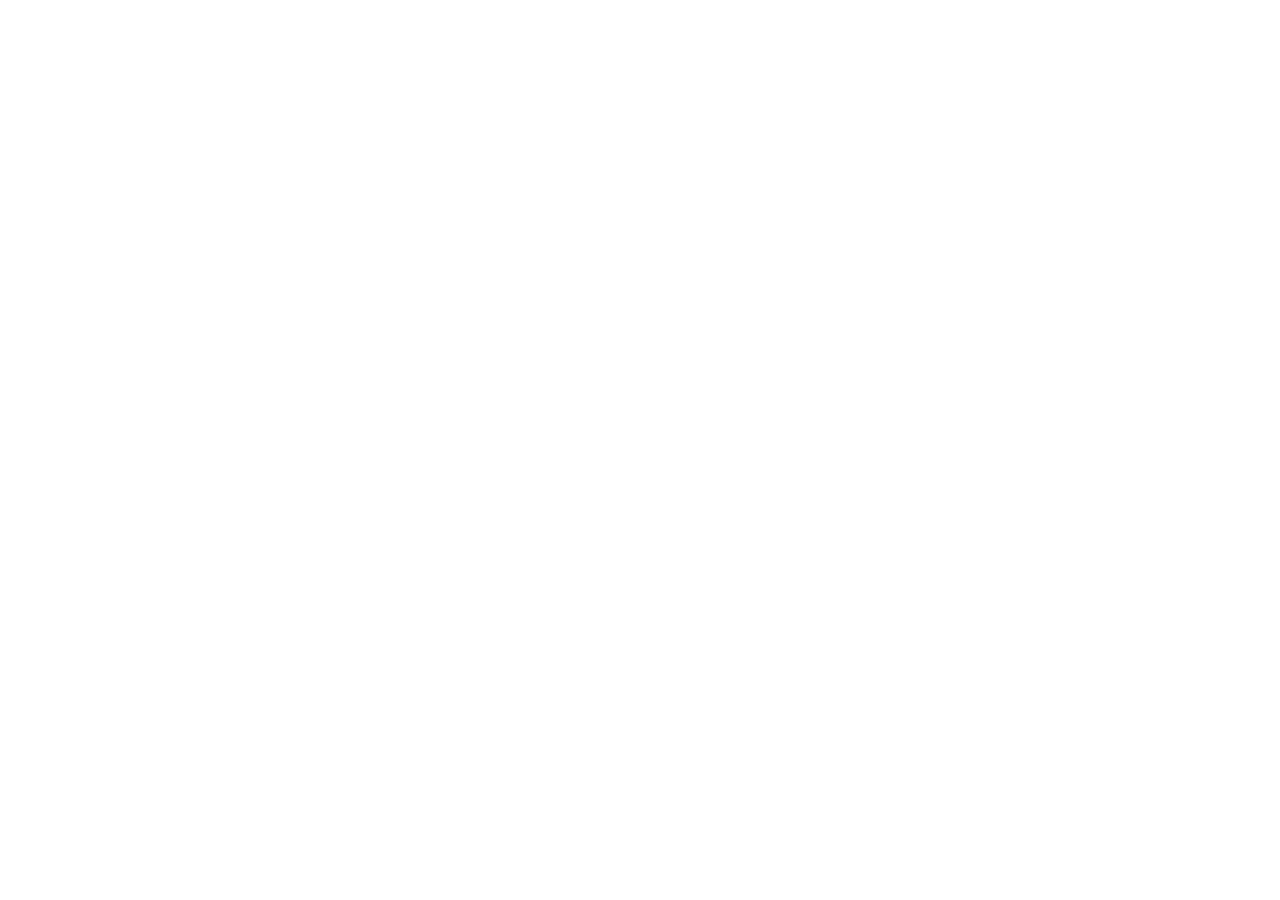
==== index.html @ 0ff9dba8 "added index, added interaction to a plot" ====
<!DOCTYPE html>
<html lang="en">
<head>
    <meta charset="UTF-8">
    <meta name="viewport" content="width=device-width, initial-scale=1.0">
    <title>DS4200 project webpage</title>
</head>
<body>
    
</body>
</html>
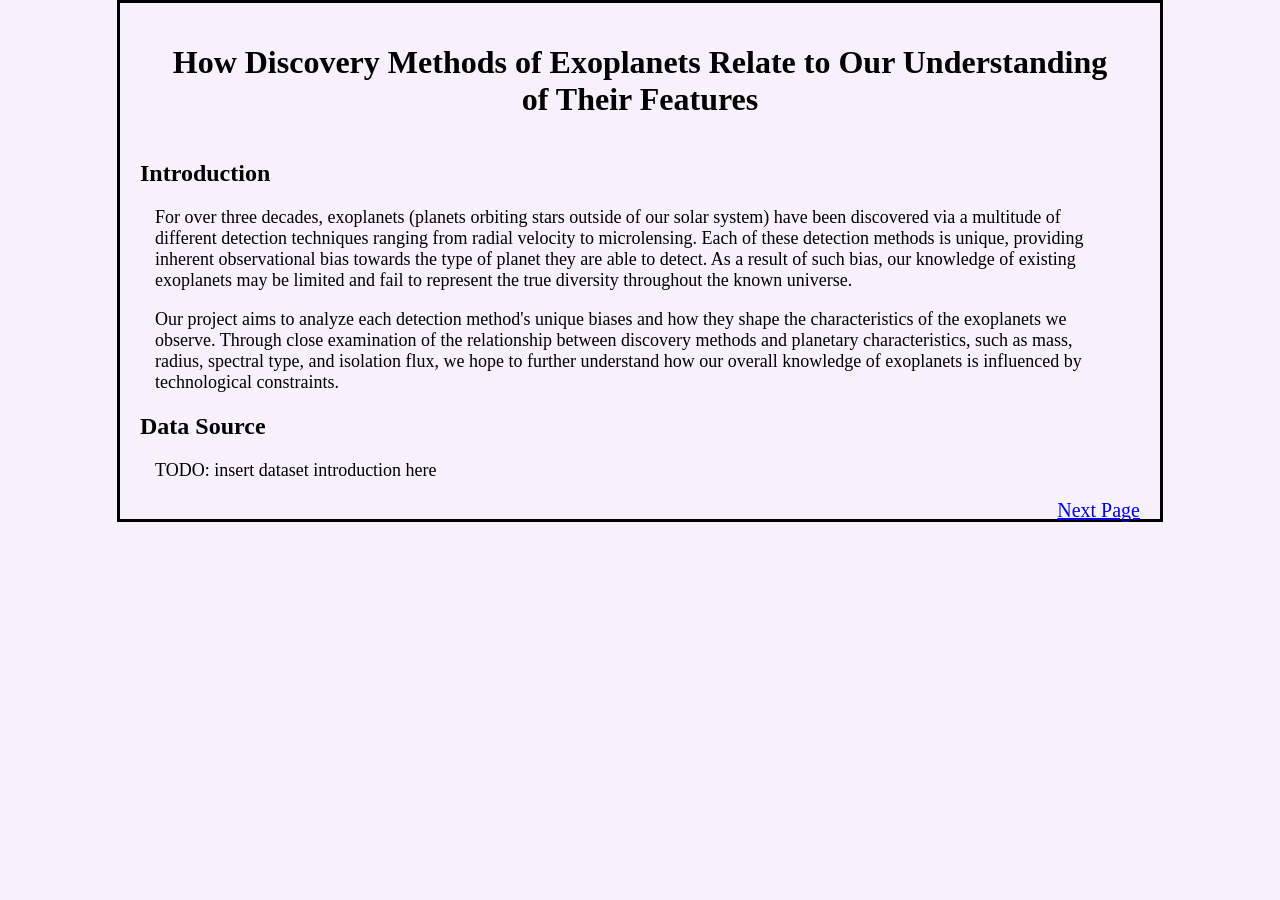
==== commit 6db80c4a: "updated introductory webpage" ====
--- a/index.html
+++ b/index.html
@@ -5,7 +5,52 @@
     <meta name="viewport" content="width=device-width, initial-scale=1.0">
     <title>DS4200 project webpage</title>
 </head>
-<body>
+<body style="width: 1000px; 
+    margin: 0 auto;
+    padding: 0 20px 20px 20px; 
+    border: 3px solid black;
+    background-color:rgb(246, 241, 251);">
+    
+    
+    <h1 style="text-align:center; padding:20px">How Discovery Methods of Exoplanets Relate to Our Understanding of Their Features</h1>
+    
+    <h2>Introduction</h2>
+
+    <style>
+        .body_text {
+            font-size:18px;
+            margin-left:15px;
+            margin-right:15px;
+        }
+    </style>
+
+    <!-- TODO: this is mostly just copied from our proposal; may want to change it -->
+    <p class="body_text">
+        For over three decades, exoplanets (planets orbiting stars outside of our solar 
+        system) have been discovered via a multitude of different detection techniques 
+        ranging from radial velocity to microlensing. Each of these detection methods is 
+        unique, providing inherent observational bias towards the type of planet they are 
+        able to detect. As a result of such bias, our knowledge of existing exoplanets may 
+        be limited and fail to represent the true diversity throughout the known universe. 
+    </p>
+    <p class="body_text">
+        Our project aims to analyze each detection method's unique biases and how they 
+        shape the characteristics of the exoplanets we observe. Through close examination 
+        of the relationship between discovery methods and planetary characteristics, such 
+        as mass, radius, spectral type, and isolation flux, we hope to further understand 
+        how our overall knowledge of exoplanets is influenced by technological constraints. 
+    </p>
+
+    <h2>Data Source</h2>
+
+    <p class="body_text">
+        TODO: insert dataset introduction here
+    </p>
+    
+    <!--TODO: figure out how to get this looking better spacing-wise-->
+    <span style="float:right; margin-right:0px;">
+        <a style="font-size:20px;" href="page2.html">Next Page</a>
+    </span>
     
 </body>
 </html>
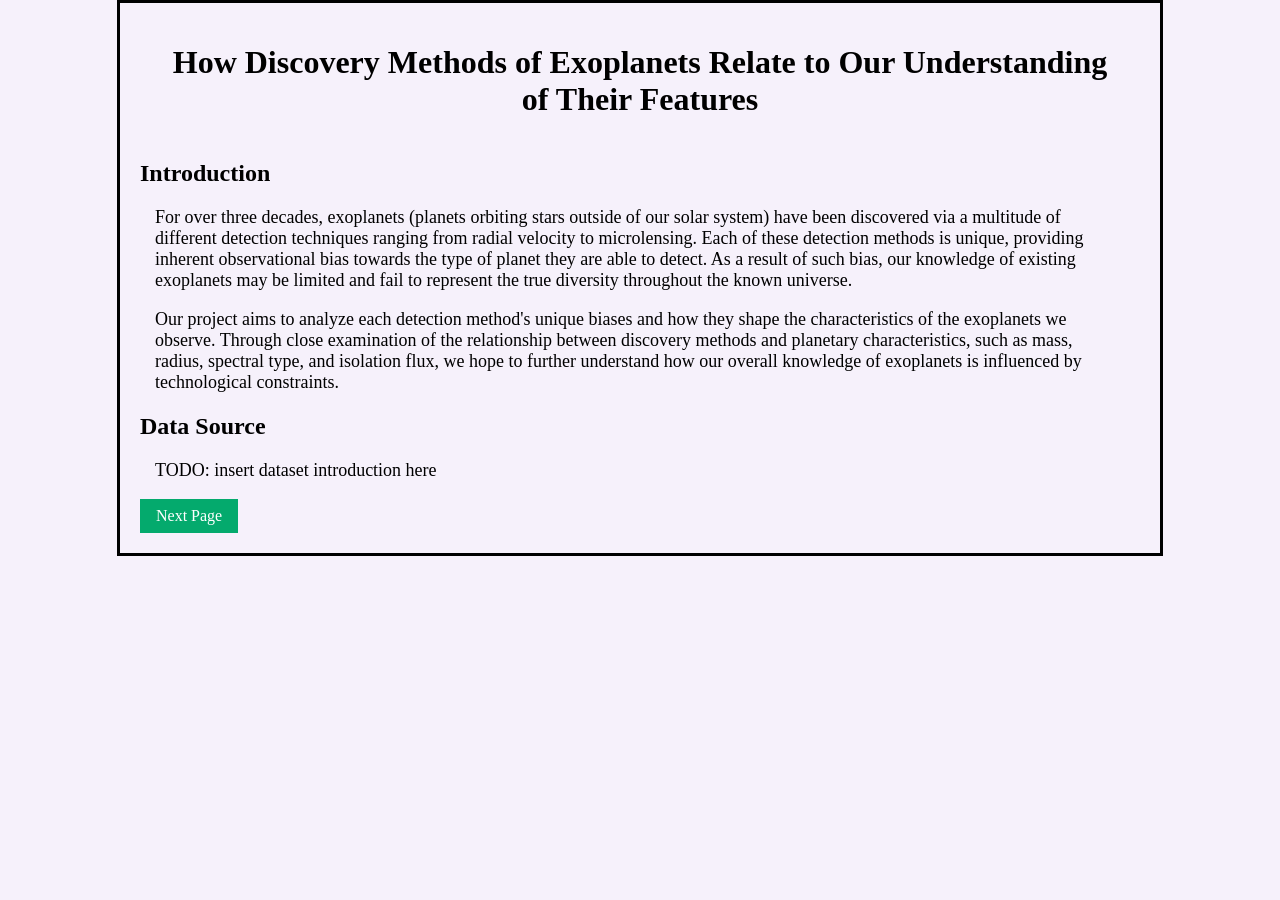
==== commit 102c42d7: "created stylesheet, changed page buttons" ====
--- a/index.html
+++ b/index.html
@@ -4,12 +4,9 @@
     <meta charset="UTF-8">
     <meta name="viewport" content="width=device-width, initial-scale=1.0">
     <title>DS4200 project webpage</title>
+    <link rel="stylesheet" href="style.css">
 </head>
-<body style="width: 1000px; 
-    margin: 0 auto;
-    padding: 0 20px 20px 20px; 
-    border: 3px solid black;
-    background-color:rgb(246, 241, 251);">
+<body>
     
     
     <h1 style="text-align:center; padding:20px">How Discovery Methods of Exoplanets Relate to Our Understanding of Their Features</h1>
@@ -48,9 +45,9 @@
     </p>
     
     <!--TODO: figure out how to get this looking better spacing-wise-->
-    <span style="float:right; margin-right:0px;">
-        <a style="font-size:20px;" href="page2.html">Next Page</a>
-    </span>
+    
+    <a class="next" href="facilities_and_methods.html">Next Page</a>
+    
     
 </body>
 </html>
--- a/style.css
+++ b/style.css
@@ -0,0 +1,35 @@
+
+body {
+    width: 1000px; 
+    margin: 0 auto;
+    padding: 0 20px 20px 20px; 
+    border: 3px solid black;
+    background-color:rgb(246, 241, 251);
+}
+
+/*to center plots*/
+.center {
+    margin: 0 auto;
+    display: flex;
+    justify-content: center;
+}
+
+/*for next/back buttons*/
+.previous {
+  background-color: #f1f1f1;
+  color: black;
+  font-size:16px;
+  text-decoration: none;
+  display: inline-block;
+  padding: 8px 16px;
+}
+.next {
+  background-color: #04AA6D;
+  color: white;
+  font-size:16px;
+  text-decoration: none;
+  display: inline-block;
+  padding: 8px 16px;
+}
+
+
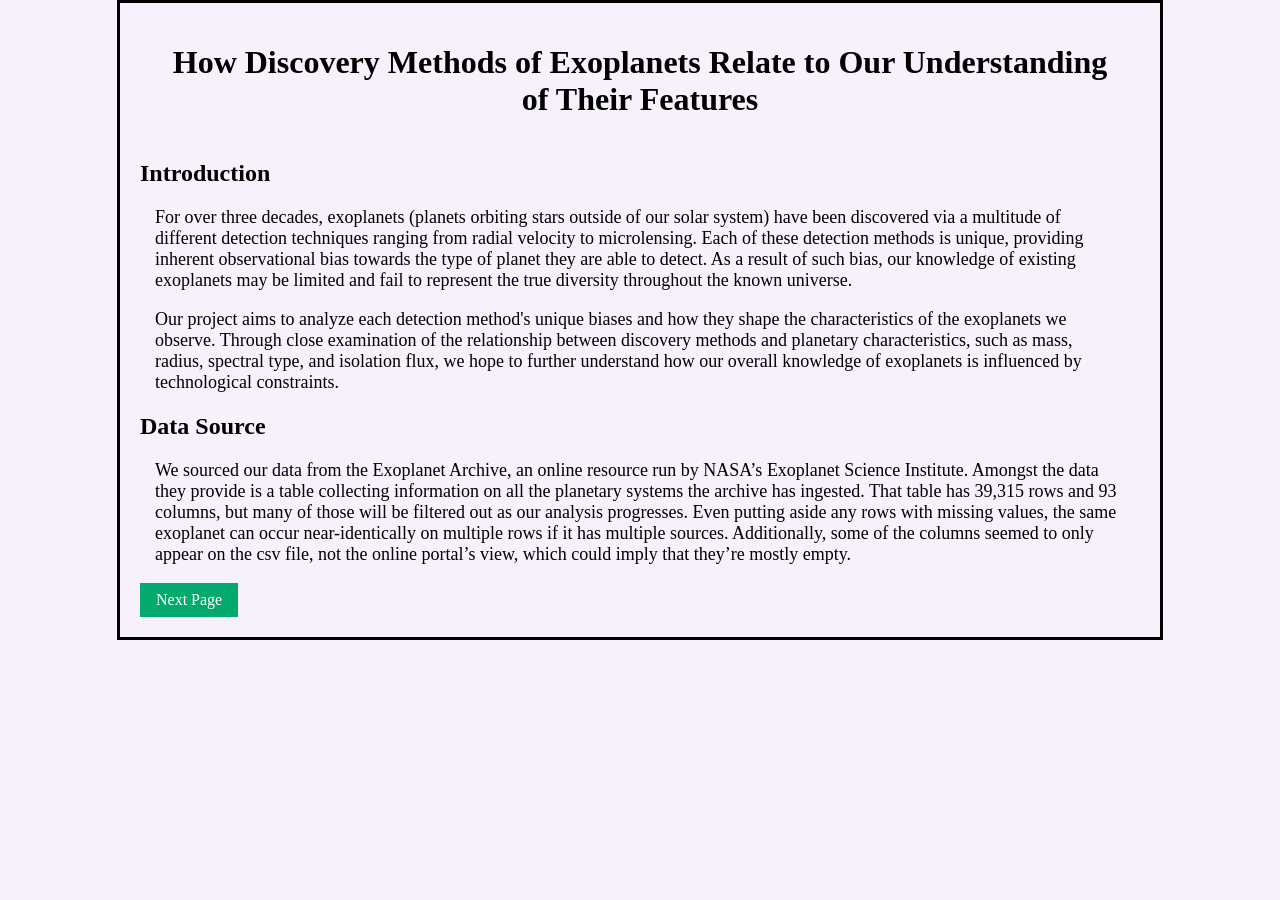
==== commit 075b2cec: "some minor formatting updates" ====
--- a/index.html
+++ b/index.html
@@ -12,14 +12,6 @@
     <h1 style="text-align:center; padding:20px">How Discovery Methods of Exoplanets Relate to Our Understanding of Their Features</h1>
     
     <h2>Introduction</h2>
-
-    <style>
-        .body_text {
-            font-size:18px;
-            margin-left:15px;
-            margin-right:15px;
-        }
-    </style>
 
     <!-- TODO: this is mostly just copied from our proposal; may want to change it -->
     <p class="body_text">
@@ -40,11 +32,18 @@
 
     <h2>Data Source</h2>
 
+    <!--TODO: this is just copied over from the proposal, and could do with some edits-->
     <p class="body_text">
-        TODO: insert dataset introduction here
+        We sourced our data from the Exoplanet Archive, an online resource run by NASA’s 
+        Exoplanet Science Institute. Amongst the data they provide is a table collecting 
+        information on all the planetary systems the archive has ingested. That table has 
+        39,315 rows and 93 columns, but many of those will be filtered out as our analysis 
+        progresses. Even putting aside any rows with missing values, the same exoplanet can 
+        occur near-identically on multiple rows if it has multiple sources. Additionally, 
+        some of the columns seemed to only appear on the csv file, not the online portal’s 
+        view, which could imply that they’re mostly empty. 
+
     </p>
-    
-    <!--TODO: figure out how to get this looking better spacing-wise-->
     
     <a class="next" href="facilities_and_methods.html">Next Page</a>
     
--- a/style.css
+++ b/style.css
@@ -6,6 +6,12 @@
     border: 3px solid black;
     background-color:rgb(246, 241, 251);
 }
+
+.body_text {
+            font-size:18px;
+            margin-left:15px;
+            margin-right:15px;
+        }
 
 /*to center plots*/
 .center {
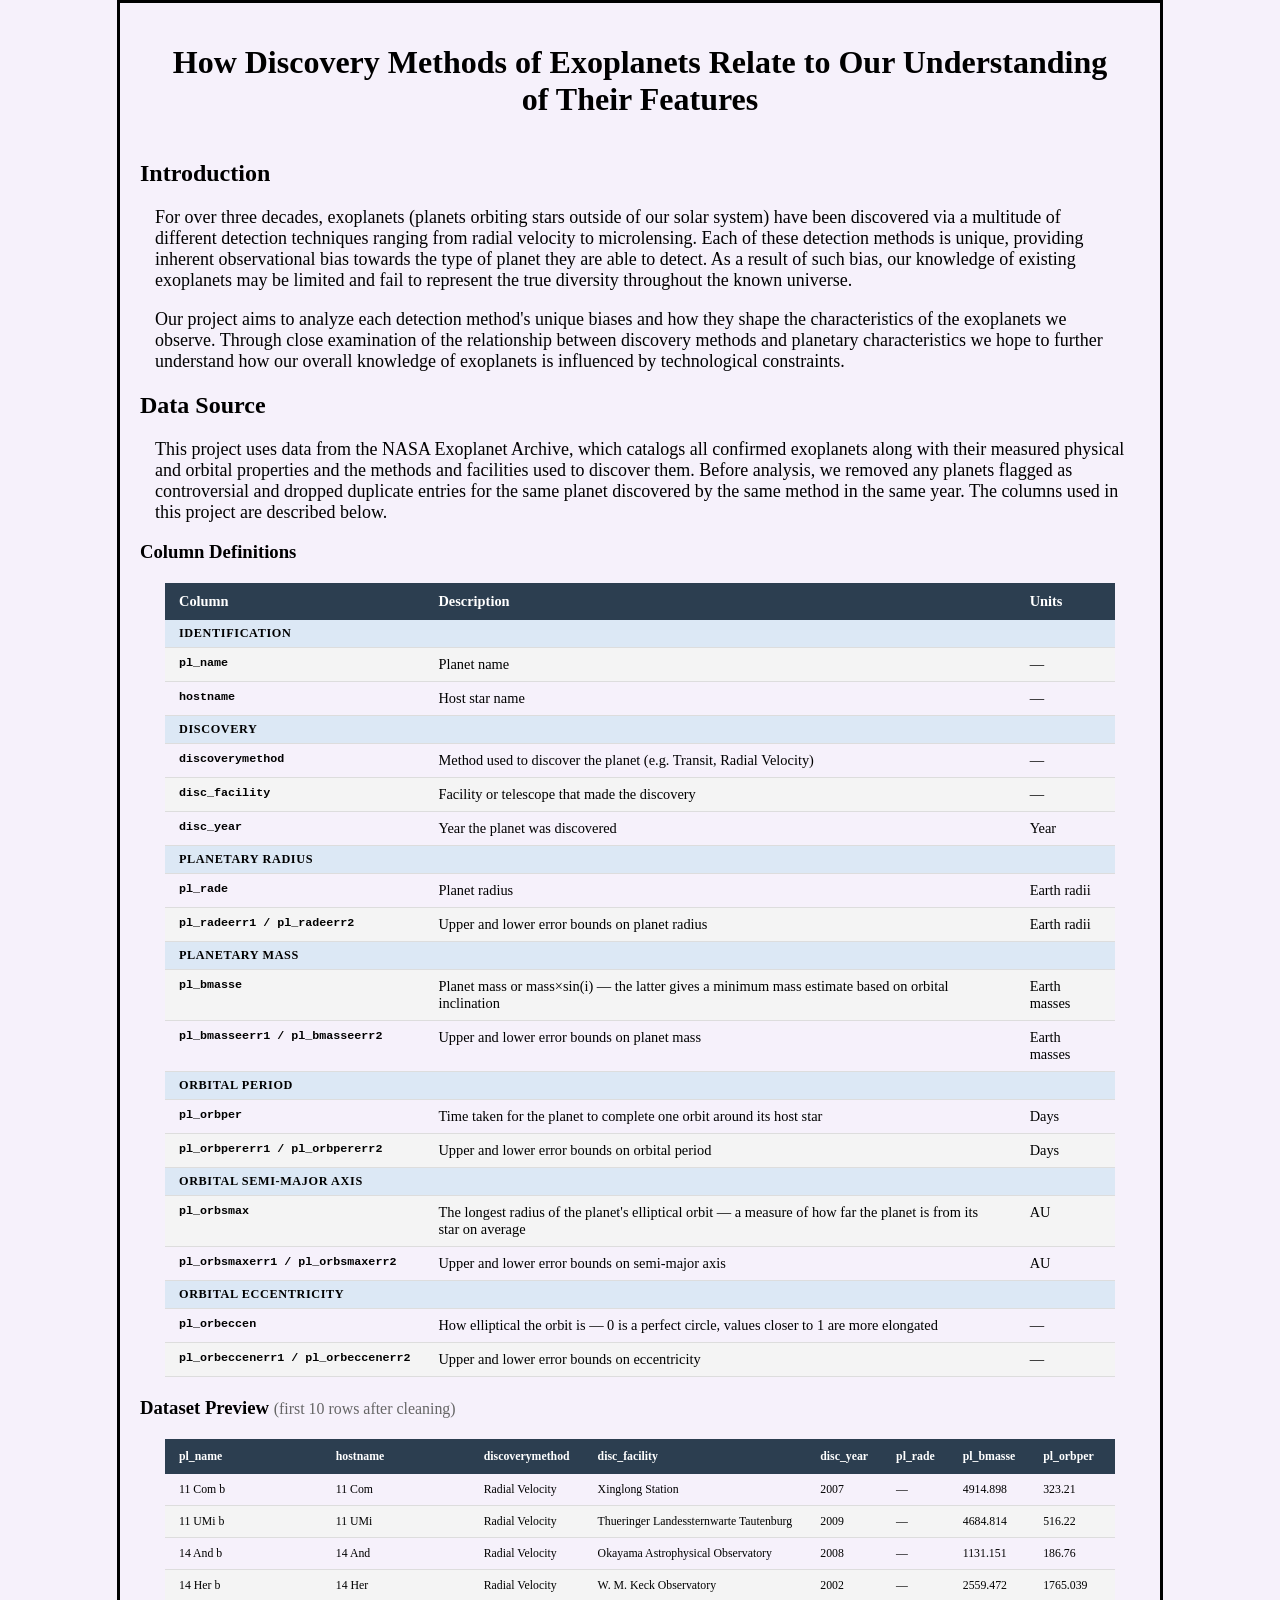
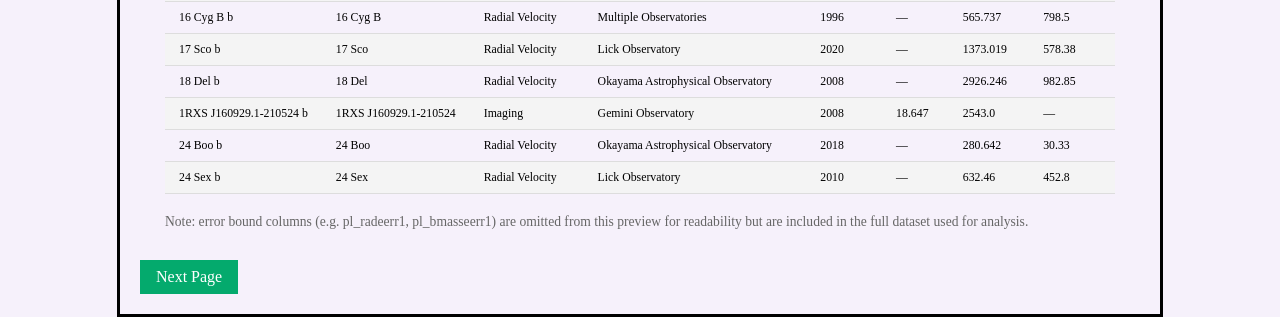
==== commit a25b4a75: "Update index.html" ====
--- a/index.html
+++ b/index.html
@@ -5,48 +5,256 @@
     <meta name="viewport" content="width=device-width, initial-scale=1.0">
     <title>DS4200 project webpage</title>
     <link rel="stylesheet" href="style.css">
+    <style>
+        .table-wrapper {
+            overflow-x: auto;
+            margin: 20px auto;
+            max-width: 95%;
+        }
+
+        table {
+            border-collapse: collapse;
+            width: 100%;
+            font-size: 0.9em;
+        }
+
+        th {
+            background-color: #2c3e50;
+            color: white;
+            padding: 10px 14px;
+            text-align: left;
+            white-space: nowrap;
+        }
+
+        td {
+            padding: 8px 14px;
+            border-bottom: 1px solid #ddd;
+            vertical-align: top;
+        }
+
+        tr:nth-child(even) {
+            background-color: #f4f4f4;
+        }
+
+        tr:hover {
+            background-color: #eaf0fb;
+        }
+
+        .col-name {
+            font-family: monospace;
+            font-weight: bold;
+            white-space: nowrap;
+        }
+
+        .group-header td {
+            background-color: #dce8f5;
+            font-weight: bold;
+            font-size: 0.85em;
+            letter-spacing: 0.05em;
+            text-transform: uppercase;
+            padding: 6px 14px;
+        }
+
+        .preview-table td {
+            white-space: nowrap;
+            font-size: 0.82em;
+        }
+
+        .preview-table th {
+            font-size: 0.82em;
+        }
+
+        caption {
+            font-size: 0.9em;
+            color: #555;
+            margin-bottom: 8px;
+            text-align: left;
+            padding-left: 4px;
+        }
+    </style>
 </head>
 <body>
-    
-    
+
     <h1 style="text-align:center; padding:20px">How Discovery Methods of Exoplanets Relate to Our Understanding of Their Features</h1>
-    
+
     <h2>Introduction</h2>
 
-    <!-- TODO: this is mostly just copied from our proposal; may want to change it -->
+    <style>
+        .body_text {
+            font-size: 18px;
+            margin-left: 15px;
+            margin-right: 15px;
+        }
+    </style>
+
     <p class="body_text">
         For over three decades, exoplanets (planets orbiting stars outside of our solar 
         system) have been discovered via a multitude of different detection techniques 
         ranging from radial velocity to microlensing. Each of these detection methods is 
         unique, providing inherent observational bias towards the type of planet they are 
         able to detect. As a result of such bias, our knowledge of existing exoplanets may 
-        be limited and fail to represent the true diversity throughout the known universe. 
-    </p>
+        be limited and fail to represent the true diversity throughout the known universe.
+    </p>
+
     <p class="body_text">
         Our project aims to analyze each detection method's unique biases and how they 
         shape the characteristics of the exoplanets we observe. Through close examination 
-        of the relationship between discovery methods and planetary characteristics, such 
-        as mass, radius, spectral type, and isolation flux, we hope to further understand 
-        how our overall knowledge of exoplanets is influenced by technological constraints. 
+        of the relationship between discovery methods and planetary characteristics we hope to further understand 
+        how our overall knowledge of exoplanets is influenced by technological constraints.
     </p>
 
     <h2>Data Source</h2>
 
-    <!--TODO: this is just copied over from the proposal, and could do with some edits-->
     <p class="body_text">
-        We sourced our data from the Exoplanet Archive, an online resource run by NASA’s 
-        Exoplanet Science Institute. Amongst the data they provide is a table collecting 
-        information on all the planetary systems the archive has ingested. That table has 
-        39,315 rows and 93 columns, but many of those will be filtered out as our analysis 
-        progresses. Even putting aside any rows with missing values, the same exoplanet can 
-        occur near-identically on multiple rows if it has multiple sources. Additionally, 
-        some of the columns seemed to only appear on the csv file, not the online portal’s 
-        view, which could imply that they’re mostly empty. 
-
-    </p>
-    
+        This project uses data from the NASA Exoplanet Archive, which catalogs all confirmed
+        exoplanets along with their measured physical and orbital properties and the methods
+        and facilities used to discover them. Before analysis, we removed any planets flagged
+        as controversial and dropped duplicate entries for the same planet discovered by the
+        same method in the same year. The columns used in this project are described below.
+    </p>
+
+    <h3>Column Definitions</h3>
+
+    <div class="table-wrapper">
+        <table>
+            <thead>
+                <tr>
+                    <th>Column</th>
+                    <th>Description</th>
+                    <th>Units</th>
+                </tr>
+            </thead>
+            <tbody>
+                <tr class="group-header"><td colspan="3">Identification</td></tr>
+                <tr>
+                    <td class="col-name">pl_name</td>
+                    <td>Planet name</td>
+                    <td>—</td>
+                </tr>
+                <tr>
+                    <td class="col-name">hostname</td>
+                    <td>Host star name</td>
+                    <td>—</td>
+                </tr>
+
+                <tr class="group-header"><td colspan="3">Discovery</td></tr>
+                <tr>
+                    <td class="col-name">discoverymethod</td>
+                    <td>Method used to discover the planet (e.g. Transit, Radial Velocity)</td>
+                    <td>—</td>
+                </tr>
+                <tr>
+                    <td class="col-name">disc_facility</td>
+                    <td>Facility or telescope that made the discovery</td>
+                    <td>—</td>
+                </tr>
+                <tr>
+                    <td class="col-name">disc_year</td>
+                    <td>Year the planet was discovered</td>
+                    <td>Year</td>
+                </tr>
+
+                <tr class="group-header"><td colspan="3">Planetary Radius</td></tr>
+                <tr>
+                    <td class="col-name">pl_rade</td>
+                    <td>Planet radius</td>
+                    <td>Earth radii</td>
+                </tr>
+                <tr>
+                    <td class="col-name">pl_radeerr1 / pl_radeerr2</td>
+                    <td>Upper and lower error bounds on planet radius</td>
+                    <td>Earth radii</td>
+                </tr>
+
+                <tr class="group-header"><td colspan="3">Planetary Mass</td></tr>
+                <tr>
+                    <td class="col-name">pl_bmasse</td>
+                    <td>Planet mass or mass×sin(i) — the latter gives a minimum mass estimate based on orbital inclination</td>
+                    <td>Earth masses</td>
+                </tr>
+                <tr>
+                    <td class="col-name">pl_bmasseerr1 / pl_bmasseerr2</td>
+                    <td>Upper and lower error bounds on planet mass</td>
+                    <td>Earth masses</td>
+                </tr>
+
+                <tr class="group-header"><td colspan="3">Orbital Period</td></tr>
+                <tr>
+                    <td class="col-name">pl_orbper</td>
+                    <td>Time taken for the planet to complete one orbit around its host star</td>
+                    <td>Days</td>
+                </tr>
+                <tr>
+                    <td class="col-name">pl_orbpererr1 / pl_orbpererr2</td>
+                    <td>Upper and lower error bounds on orbital period</td>
+                    <td>Days</td>
+                </tr>
+
+                <tr class="group-header"><td colspan="3">Orbital Semi-Major Axis</td></tr>
+                <tr>
+                    <td class="col-name">pl_orbsmax</td>
+                    <td>The longest radius of the planet's elliptical orbit — a measure of how far the planet is from its star on average</td>
+                    <td>AU</td>
+                </tr>
+                <tr>
+                    <td class="col-name">pl_orbsmaxerr1 / pl_orbsmaxerr2</td>
+                    <td>Upper and lower error bounds on semi-major axis</td>
+                    <td>AU</td>
+                </tr>
+
+                <tr class="group-header"><td colspan="3">Orbital Eccentricity</td></tr>
+                <tr>
+                    <td class="col-name">pl_orbeccen</td>
+                    <td>How elliptical the orbit is — 0 is a perfect circle, values closer to 1 are more elongated</td>
+                    <td>—</td>
+                </tr>
+                <tr>
+                    <td class="col-name">pl_orbeccenerr1 / pl_orbeccenerr2</td>
+                    <td>Upper and lower error bounds on eccentricity</td>
+                    <td>—</td>
+                </tr>
+            </tbody>
+        </table>
+    </div>
+
+    <h3>Dataset Preview <span style="font-weight:normal; font-size:0.85em; color:#666">(first 10 rows after cleaning)</span></h3>
+
+    <div class="table-wrapper">
+        <table class="preview-table">
+            <thead>
+                <tr>
+                    <th>pl_name</th>
+                    <th>hostname</th>
+                    <th>discoverymethod</th>
+                    <th>disc_facility</th>
+                    <th>disc_year</th>
+                    <th>pl_rade</th>
+                    <th>pl_bmasse</th>
+                    <th>pl_orbper</th>
+                    <th>pl_orbsmax</th>
+                    <th>pl_orbeccen</th>
+                </tr>
+            </thead>
+            <tbody>
+                <tr><td>11 Com b</td><td>11 Com</td><td>Radial Velocity</td><td>Xinglong Station</td><td>2007</td><td>—</td><td>4914.898</td><td>323.21</td><td>1.178</td><td>0.238</td></tr>
+                <tr><td>11 UMi b</td><td>11 UMi</td><td>Radial Velocity</td><td>Thueringer Landessternwarte Tautenburg</td><td>2009</td><td>—</td><td>4684.814</td><td>516.22</td><td>1.53</td><td>0.08</td></tr>
+                <tr><td>14 And b</td><td>14 And</td><td>Radial Velocity</td><td>Okayama Astrophysical Observatory</td><td>2008</td><td>—</td><td>1131.151</td><td>186.76</td><td>0.775</td><td>0.0</td></tr>
+                <tr><td>14 Her b</td><td>14 Her</td><td>Radial Velocity</td><td>W. M. Keck Observatory</td><td>2002</td><td>—</td><td>2559.472</td><td>1765.039</td><td>2.774</td><td>0.373</td></tr>
+                <tr><td>16 Cyg B b</td><td>16 Cyg B</td><td>Radial Velocity</td><td>Multiple Observatories</td><td>1996</td><td>—</td><td>565.737</td><td>798.5</td><td>1.66</td><td>0.68</td></tr>
+                <tr><td>17 Sco b</td><td>17 Sco</td><td>Radial Velocity</td><td>Lick Observatory</td><td>2020</td><td>—</td><td>1373.019</td><td>578.38</td><td>1.45</td><td>0.06</td></tr>
+                <tr><td>18 Del b</td><td>18 Del</td><td>Radial Velocity</td><td>Okayama Astrophysical Observatory</td><td>2008</td><td>—</td><td>2926.246</td><td>982.85</td><td>2.476</td><td>0.024</td></tr>
+                <tr><td>1RXS J160929.1-210524 b</td><td>1RXS J160929.1-210524</td><td>Imaging</td><td>Gemini Observatory</td><td>2008</td><td>18.647</td><td>2543.0</td><td>—</td><td>330.0</td><td>—</td></tr>
+                <tr><td>24 Boo b</td><td>24 Boo</td><td>Radial Velocity</td><td>Okayama Astrophysical Observatory</td><td>2018</td><td>—</td><td>280.642</td><td>30.33</td><td>0.194</td><td>0.032</td></tr>
+                <tr><td>24 Sex b</td><td>24 Sex</td><td>Radial Velocity</td><td>Lick Observatory</td><td>2010</td><td>—</td><td>632.46</td><td>452.8</td><td>1.333</td><td>0.09</td></tr>
+            </tbody>
+        </table>
+    </div>
+
+    <p style="font-size:0.85em; color:#666; max-width:95%; margin: 0 auto 30px auto;">
+        Note: error bound columns (e.g. pl_radeerr1, pl_bmasseerr1) are omitted from this preview for readability but are included in the full dataset used for analysis.
+    </p>
+
     <a class="next" href="facilities_and_methods.html">Next Page</a>
-    
-    
+
 </body>
-</html>+</html>
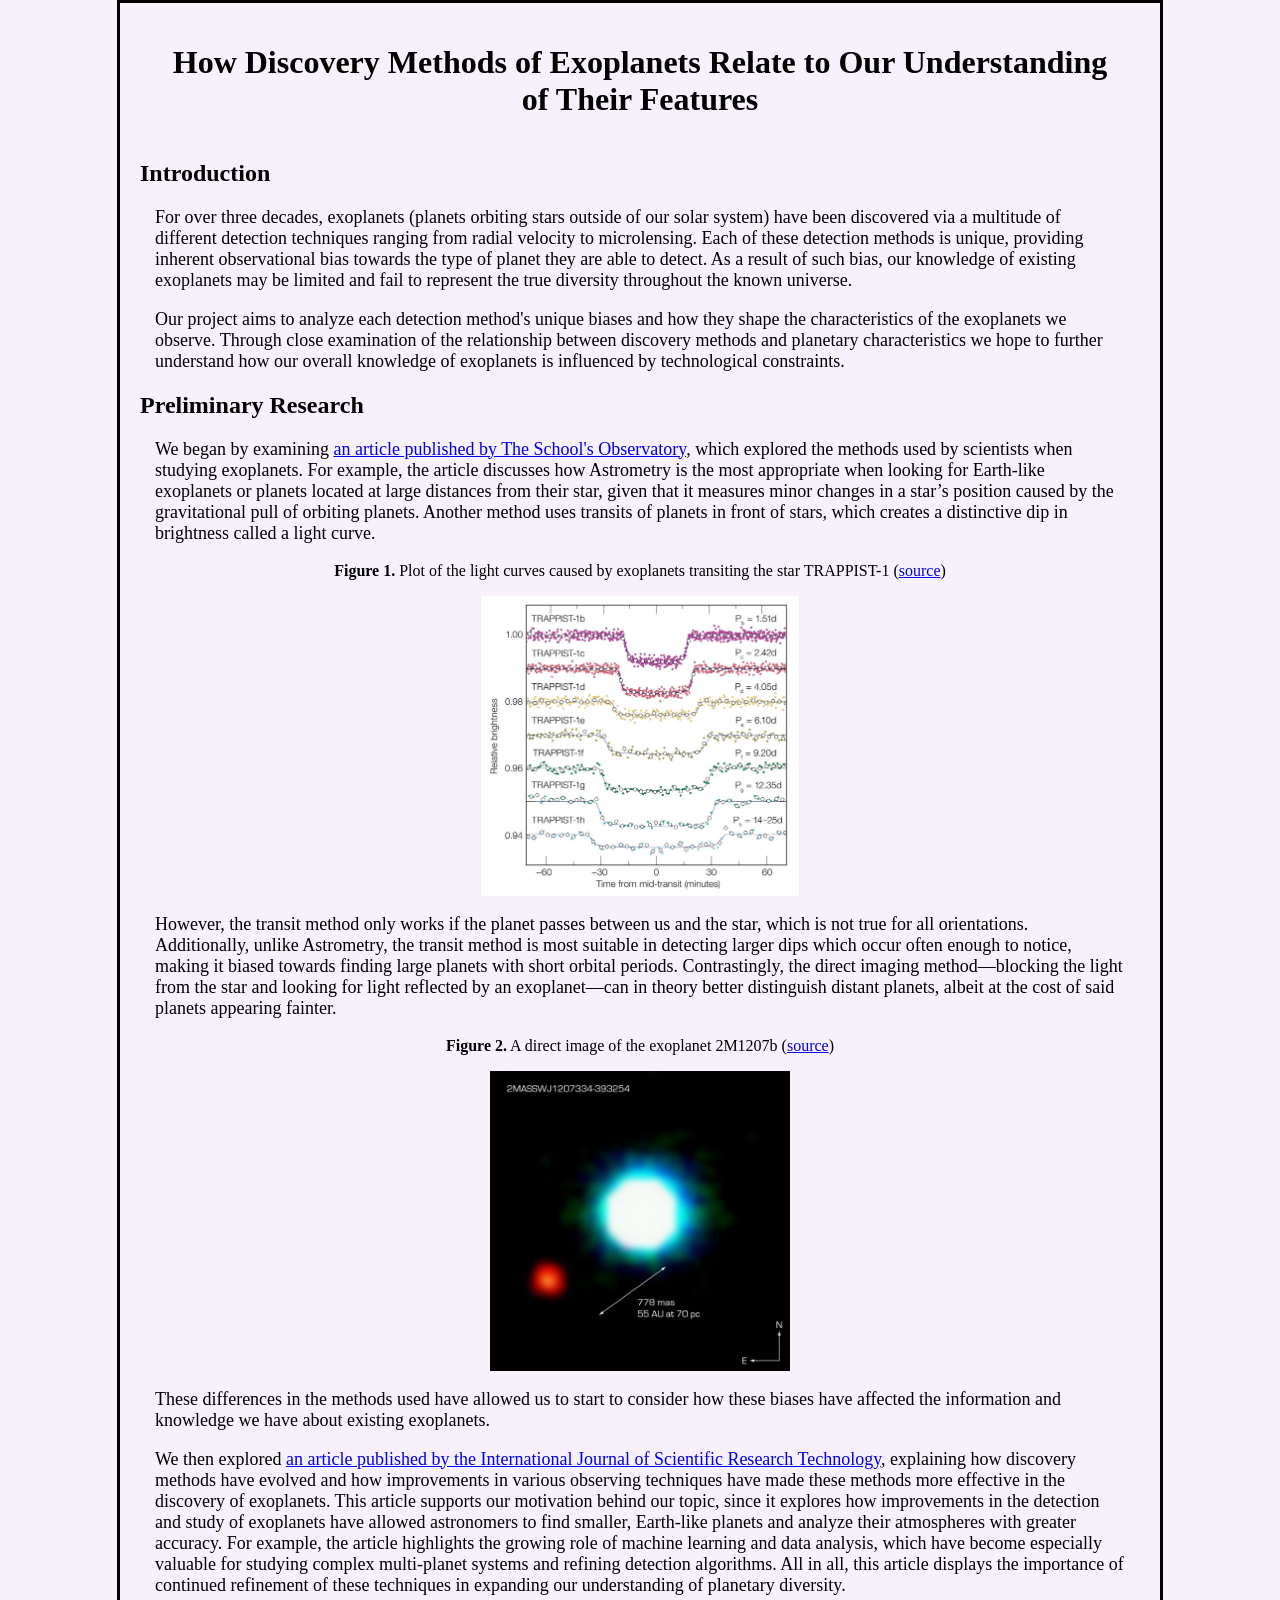
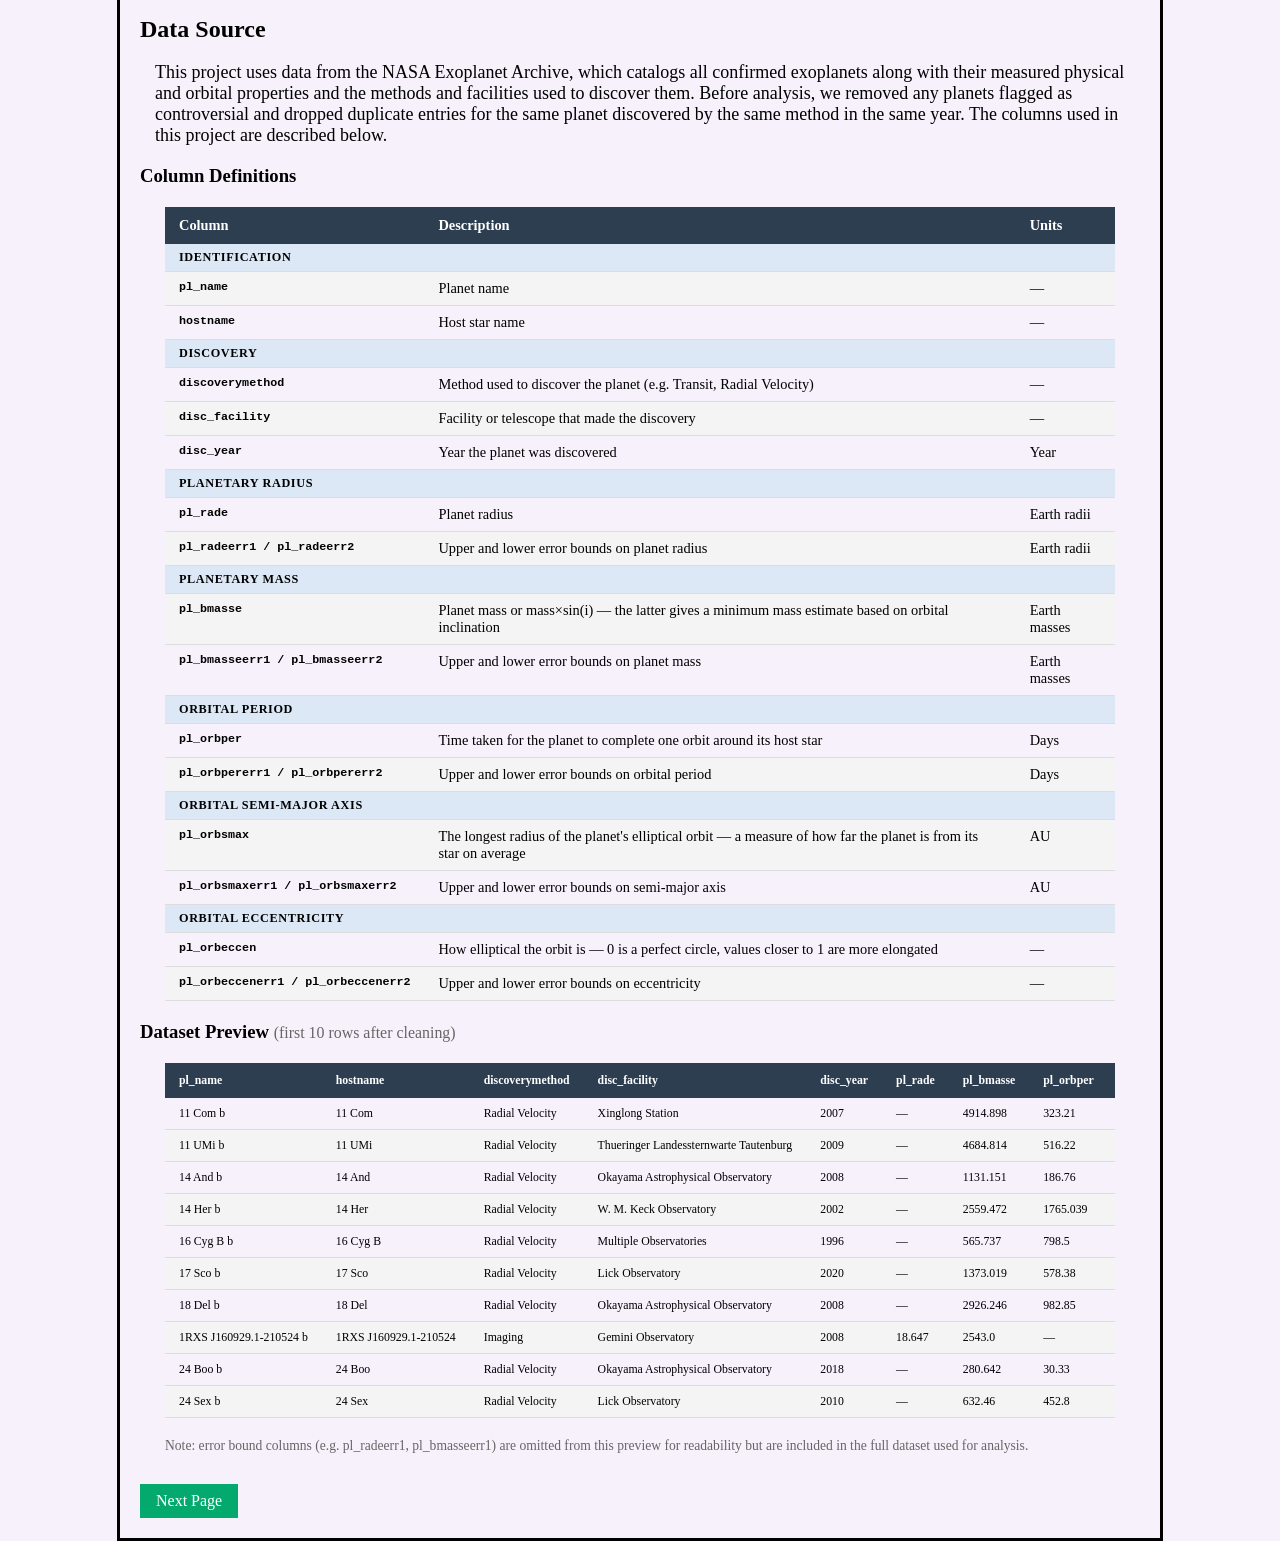
==== commit 0e2d30d5: "added bit with reference links also moved some of the style stuff to the style.css file" ====
--- a/index.html
+++ b/index.html
@@ -5,87 +5,13 @@
     <meta name="viewport" content="width=device-width, initial-scale=1.0">
     <title>DS4200 project webpage</title>
     <link rel="stylesheet" href="style.css">
-    <style>
-        .table-wrapper {
-            overflow-x: auto;
-            margin: 20px auto;
-            max-width: 95%;
-        }
-
-        table {
-            border-collapse: collapse;
-            width: 100%;
-            font-size: 0.9em;
-        }
-
-        th {
-            background-color: #2c3e50;
-            color: white;
-            padding: 10px 14px;
-            text-align: left;
-            white-space: nowrap;
-        }
-
-        td {
-            padding: 8px 14px;
-            border-bottom: 1px solid #ddd;
-            vertical-align: top;
-        }
-
-        tr:nth-child(even) {
-            background-color: #f4f4f4;
-        }
-
-        tr:hover {
-            background-color: #eaf0fb;
-        }
-
-        .col-name {
-            font-family: monospace;
-            font-weight: bold;
-            white-space: nowrap;
-        }
-
-        .group-header td {
-            background-color: #dce8f5;
-            font-weight: bold;
-            font-size: 0.85em;
-            letter-spacing: 0.05em;
-            text-transform: uppercase;
-            padding: 6px 14px;
-        }
-
-        .preview-table td {
-            white-space: nowrap;
-            font-size: 0.82em;
-        }
-
-        .preview-table th {
-            font-size: 0.82em;
-        }
-
-        caption {
-            font-size: 0.9em;
-            color: #555;
-            margin-bottom: 8px;
-            text-align: left;
-            padding-left: 4px;
-        }
-    </style>
+
 </head>
 <body>
 
     <h1 style="text-align:center; padding:20px">How Discovery Methods of Exoplanets Relate to Our Understanding of Their Features</h1>
 
     <h2>Introduction</h2>
-
-    <style>
-        .body_text {
-            font-size: 18px;
-            margin-left: 15px;
-            margin-right: 15px;
-        }
-    </style>
 
     <p class="body_text">
         For over three decades, exoplanets (planets orbiting stars outside of our solar 
@@ -102,6 +28,56 @@
         of the relationship between discovery methods and planetary characteristics we hope to further understand 
         how our overall knowledge of exoplanets is influenced by technological constraints.
     </p>
+
+    <h2>Preliminary Research</h2>
+
+    <p class="body_text">
+        We began by examining 
+        <a href="https://www.schoolsobservatory.org/learn/space/exoplanets/detection-methods">
+            an article published by The School's Observatory</a>, 
+        which 
+        explored the methods used by scientists when studying exoplanets. For example, 
+        the article discusses how Astrometry is the most appropriate when looking for 
+        Earth-like exoplanets or planets located at large distances from their star, 
+        given that it measures minor changes in a star’s position caused by the gravitational 
+        pull of orbiting planets. Another method uses transits of planets in front of stars, 
+        which creates a distinctive dip in brightness called a light curve. 
+    </p>
+
+    <p style="text-align:center;"><b>Figure 1.</b> Plot of the light curves caused by exoplanets transiting the star TRAPPIST-1 (<a href="https://www.eso.org/public/unitedkingdom/images/eso1706h/">source</a>)</p>
+    <img src="trappist_light_curves.jpg" class="center" height="300px"></img>
+
+    <p class="body_text">
+        However, the transit method only works if the planet passes between us and the star, 
+        which is not true for all orientations. Additionally, unlike Astrometry, the transit 
+        method is most suitable in detecting larger dips which occur often enough to notice, 
+        making it biased towards finding large planets with short orbital periods. Contrastingly, 
+        the direct imaging method—blocking the light from the star and looking for light 
+        reflected by an exoplanet—can in theory better distinguish distant planets, albeit at the 
+        cost of said planets appearing fainter. 
+    </p>
+
+    <p style="text-align:center;"><b>Figure 2.</b> A direct image of the exoplanet 2M1207b (<a href="https://www.eso.org/public/news/eso0515/">source</a>)</p>
+    <img src="2M1207_direct_imaging.jpg" class="center" height="300px"></img>
+
+    <p class="body_text">These differences in the methods used have allowed us to start to 
+        consider how these biases have affected the information and knowledge we have about 
+        existing exoplanets. 
+    </p>
+
+    <p class="body_text">We then explored <a href="https://doi.org/10.5281/zenodo.14653318">
+            an article published by the International Journal of Scientific Research Technology</a>, 
+        explaining how discovery methods have evolved and how 
+        improvements in various observing techniques have made these methods more effective in 
+        the discovery of exoplanets. This article supports our motivation behind our topic, 
+        since it explores how improvements in the detection and study of exoplanets have 
+        allowed astronomers to find smaller, Earth-like planets and analyze their atmospheres 
+        with greater accuracy. For example, the article highlights the growing role of machine 
+        learning and data analysis, which have become especially valuable for studying complex
+        multi-planet systems and refining detection algorithms. All in all, this article 
+        displays the importance of continued refinement of these techniques in expanding our 
+        understanding of planetary diversity.
+</p>
 
     <h2>Data Source</h2>
 
--- a/style.css
+++ b/style.css
@@ -39,3 +39,69 @@
 }
 
 
+/*The stuff for the introduction page*/
+.table-wrapper {
+    overflow-x: auto;
+    margin: 20px auto;
+    max-width: 95%;
+}
+
+table {
+    border-collapse: collapse;
+    width: 100%;
+    font-size: 0.9em;
+}
+
+th {
+    background-color: #2c3e50;
+    color: white;
+    padding: 10px 14px;
+    text-align: left;
+    white-space: nowrap;
+}
+
+td {
+    padding: 8px 14px;
+    border-bottom: 1px solid #ddd;
+    vertical-align: top;
+}
+
+tr:nth-child(even) {
+    background-color: #f4f4f4;
+}
+
+tr:hover {
+    background-color: #eaf0fb;
+}
+
+.col-name {
+    font-family: monospace;
+    font-weight: bold;
+    white-space: nowrap;
+}
+
+.group-header td {
+    background-color: #dce8f5;
+    font-weight: bold;
+    font-size: 0.85em;
+    letter-spacing: 0.05em;
+    text-transform: uppercase;
+    padding: 6px 14px;
+}
+
+.preview-table td {
+    white-space: nowrap;
+    font-size: 0.82em;
+}
+
+.preview-table th {
+    font-size: 0.82em;
+}
+
+caption {
+    font-size: 0.9em;
+    color: #555;
+    margin-bottom: 8px;
+    text-align: left;
+    padding-left: 4px;
+}
